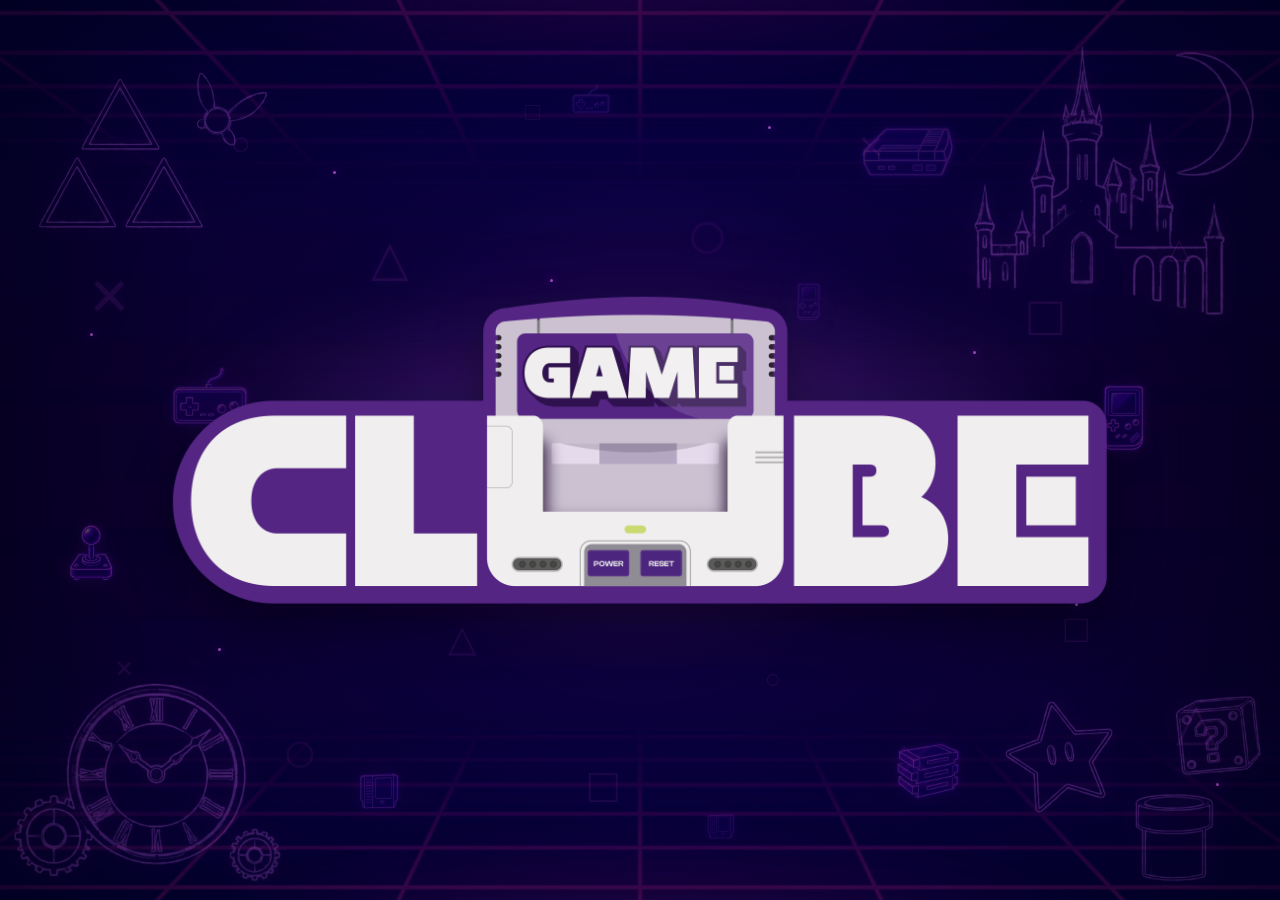
==== background.html @ bb8d3250 "21/08" ====
<!doctype html>
<html lang="pt-BR">
  <head>
    <meta charset="UTF-8" />
    <meta name="viewport" content="width=device-width, initial-scale=1" />
    <meta name="theme-color" content="#060027" />
    <title>GameClube — Background Animado</title>
    <style>
      :root { --night:#060027; --pointer-x:0; --pointer-y:0; }
      * { box-sizing:border-box; }
      html,body { width:100%; min-height:100%; margin:0; background:var(--night); }
      body { overflow:hidden; font-family:Arial,Helvetica,sans-serif; }
      .sr-only { position:absolute; width:1px; height:1px; padding:0; margin:-1px; overflow:hidden; clip:rect(0,0,0,0); white-space:nowrap; border:0; }
      .hero { position:relative; isolation:isolate; min-height:100vh; min-height:100svh; overflow:hidden; background:var(--night); }
      .background { position:absolute; z-index:-5; inset:-4%; background:url("[data-uri]") center/cover no-repeat; transform:translate3d(calc(var(--pointer-x) * -8px),calc(var(--pointer-y) * -6px),0) scale(1.06); transition:transform 220ms ease-out; will-change:transform; }
      .light { position:absolute; z-index:-4; inset:0; background:radial-gradient(circle at 50% 48%,rgb(102 42 151 / 19%),transparent 34%),radial-gradient(circle at 50% 50%,transparent 32%,rgb(3 0 25 / 62%) 100%); pointer-events:none; }
      .logo-stage { position:absolute; z-index:10; top:50%; left:50%; width:min(73vw,1280px); transform:translate3d(calc(-50% + var(--pointer-x) * 3px),calc(-50% + var(--pointer-y) * 3px),0); transition:transform 180ms ease-out; }
      .logo { position:relative; z-index:2; display:block; width:100%; height:auto; filter:drop-shadow(0 20px 25px rgb(0 0 0 / 38%)); animation:breathe 6s ease-in-out infinite; }
      .halo { position:absolute; z-index:1; inset:12% 8%; border-radius:50%; background:rgb(132 56 182 / 25%); filter:blur(48px); animation:pulse 5s ease-in-out infinite; }
      .geometry,.hardware-cloud { position:absolute; inset:0; pointer-events:none; }
      .geometry { z-index:1; transform:translate3d(calc(var(--pointer-x) * -5px),calc(var(--pointer-y) * -4px),0); transition:transform 260ms ease-out; }
      .geometry b { position:absolute; color:rgb(202 73 211 / 38%); font-size:var(--size,38px); font-weight:300; line-height:1; text-shadow:0 0 10px rgb(202 52 226 / 28%); opacity:var(--opacity,.28); animation:geoFloat var(--duration,12s) ease-in-out var(--delay,0s) infinite; }
      .geometry b:nth-child(1){left:7%;top:29%;--size:68px;--duration:15s;--delay:-4s}.geometry b:nth-child(2){left:18%;top:14%;--size:34px;--duration:10s;--delay:-1s}.geometry b:nth-child(3){left:29%;top:26%;--size:49px;--duration:13s;--delay:-8s}.geometry b:nth-child(4){left:41%;top:11%;--size:25px;--duration:9s;--delay:-3s}.geometry b:nth-child(5){right:43%;top:22%;--size:74px;--duration:17s;--delay:-9s;--opacity:.16}.geometry b:nth-child(6){right:31%;top:14%;--size:42px;--duration:11s;--delay:-5s}.geometry b:nth-child(7){right:17%;top:32%;--size:56px;--duration:14s;--delay:-7s}.geometry b:nth-child(8){right:7%;top:26%;--size:29px;--duration:9s;--delay:-2s}.geometry b:nth-child(9){left:9%;bottom:24%;--size:31px;--duration:10s;--delay:-6s}.geometry b:nth-child(10){left:22%;bottom:13%;--size:61px;--duration:16s;--delay:-10s;--opacity:.18}.geometry b:nth-child(11){left:35%;bottom:27%;--size:37px;--duration:12s;--delay:-3s}.geometry b:nth-child(12){left:46%;bottom:10%;--size:48px;--duration:14s;--delay:-7s}.geometry b:nth-child(13){right:39%;bottom:23%;--size:27px;--duration:9s;--delay:-4s}.geometry b:nth-child(14){right:27%;bottom:12%;--size:66px;--duration:18s;--delay:-12s;--opacity:.16}.geometry b:nth-child(15){right:15%;bottom:28%;--size:39px;--duration:11s;--delay:-5s}.geometry b:nth-child(16){right:5%;bottom:17%;--size:52px;--duration:13s;--delay:-8s}
      .hardware-cloud { z-index:3; }
      .hardware { position:absolute; margin:0; width:var(--width,90px); opacity:var(--opacity,.22); mix-blend-mode:screen; transform:translate3d(calc(var(--pointer-x) * var(--depth,8px)),calc(var(--pointer-y) * var(--depth,8px)),0); transition:transform 230ms ease-out; }
      .hardware img { display:block; width:100%; height:auto; filter:drop-shadow(0 0 8px rgb(194 52 226 / 30%)); animation:hardwareFloat var(--speed,11s) ease-in-out var(--delay,0s) infinite; }
      .gamepad{left:12%;top:38%;--width:clamp(72px,8vw,145px);--depth:-10px;--speed:12s;--delay:-4s}.joystick{left:4%;top:57%;--width:clamp(58px,6vw,110px);--depth:-15px;--speed:10s;--delay:-7s;--opacity:.27}.cartridge{left:27%;bottom:9%;--width:clamp(48px,5vw,90px);--depth:-7px;--speed:9s;--delay:-2s}.console{right:25%;top:11%;--width:clamp(82px,9vw,155px);--depth:9px;--speed:14s;--delay:-6s;--opacity:.18}.handheld{right:9%;top:42%;--width:clamp(70px,7vw,125px);--depth:14px;--speed:11s;--delay:-8s;--opacity:.26}.cartridge-stack{right:24%;bottom:9%;--width:clamp(68px,7vw,130px);--depth:8px;--speed:13s;--delay:-3s}.gamepad-small{left:44%;top:8%;--width:clamp(42px,4vw,72px);--depth:-5px;--speed:8s;--delay:-5s;--opacity:.16}.cartridge-small{right:42%;bottom:6%;--width:clamp(34px,3.5vw,62px);--depth:5px;--speed:10s;--delay:-9s;--opacity:.16}.handheld-small{right:35%;top:31%;--width:clamp(38px,4vw,68px);--depth:6px;--speed:9s;--delay:-1s;--opacity:.14}
      .motif { position:absolute; z-index:4; margin:0; pointer-events:none; opacity:.56; mix-blend-mode:screen; will-change:transform; }
      .motif img { display:block; width:100%; height:auto; filter:drop-shadow(0 0 7px rgb(206 46 204 / 40%)); }
      .zelda { top:8%; left:3%; width:clamp(150px,18vw,300px); transform:translate3d(calc(var(--pointer-x) * -13px),calc(var(--pointer-y) * -10px),0); }
      .zelda img { animation:floatZelda 8s ease-in-out infinite; }
      .castlevania { top:5%; right:2%; width:clamp(180px,22vw,360px); transform:translate3d(calc(var(--pointer-x) * 17px),calc(var(--pointer-y) * -13px),0); }
      .castlevania img { animation:floatCastle 10s ease-in-out -2s infinite; }
      .chrono { bottom:2%; left:1%; width:clamp(175px,21vw,340px); transform:translate3d(calc(var(--pointer-x) * -18px),calc(var(--pointer-y) * 15px),0); }
      .chrono img { animation:floatClock 11s ease-in-out -4s infinite; }
      .mario { right:1.5%; bottom:2%; width:clamp(170px,20vw,330px); transform:translate3d(calc(var(--pointer-x) * 15px),calc(var(--pointer-y) * 12px),0); }
      .mario img { animation:floatMario 7.5s ease-in-out -1s infinite; }
      .particles { position:absolute; z-index:3; inset:0; pointer-events:none; }
      .particles i { position:absolute; width:3px; height:3px; border-radius:50%; background:rgb(225 112 255 / 65%); box-shadow:0 0 10px rgb(205 50 255 / 80%); animation:drift 9s ease-in-out infinite; }
      .particles i:nth-child(1){left:7%;top:37%;animation-delay:-1s}.particles i:nth-child(2){left:17%;top:72%;animation-delay:-4s}.particles i:nth-child(3){left:26%;top:19%;animation-delay:-2s}.particles i:nth-child(4){left:43%;top:31%;animation-delay:-5s}.particles i:nth-child(5){left:60%;top:14%;animation-delay:-3s}.particles i:nth-child(6){left:76%;top:39%;animation-delay:-7s}.particles i:nth-child(7){left:84%;top:67%;animation-delay:-1.5s}.particles i:nth-child(8){left:95%;top:87%;animation-delay:-6s}
      .vignette { position:absolute; z-index:20; inset:0; box-shadow:inset 0 0 130px 45px rgb(2 0 20 / 38%); pointer-events:none; }
      @keyframes breathe { 0%,100%{transform:scale(1)} 50%{transform:scale(1.008)} }
      @keyframes pulse { 0%,100%{opacity:.5;transform:scale(.94)} 50%{opacity:.9;transform:scale(1.06)} }
      @keyframes floatZelda { 0%,100%{transform:translate3d(0,0,0) rotate(-1deg)} 45%{transform:translate3d(10px,-16px,0) rotate(2deg)} 75%{transform:translate3d(-5px,-8px,0)} }
      @keyframes floatCastle { 0%,100%{transform:translate3d(0,0,0)} 50%{transform:translate3d(-12px,-14px,0) rotate(-1.5deg)} }
      @keyframes floatClock { 0%,100%{transform:translate3d(0,0,0) rotate(-1deg)} 50%{transform:translate3d(13px,-12px,0) rotate(2deg)} }
      @keyframes floatMario { 0%,100%{transform:translate3d(0,0,0) rotate(1deg)} 35%{transform:translate3d(-8px,-18px,0) rotate(-2deg)} 70%{transform:translate3d(6px,-8px,0) rotate(1deg)} }
      @keyframes drift { 0%,100%{opacity:.15;transform:translate3d(0,0,0) scale(.8)} 50%{opacity:.75;transform:translate3d(8px,-24px,0) scale(1.2)} }
      @keyframes geoFloat { 0%,100%{transform:translate3d(0,0,0) rotate(-5deg) scale(.94)} 45%{transform:translate3d(9px,-18px,0) rotate(7deg) scale(1.04)} 75%{transform:translate3d(-6px,-9px,0) rotate(1deg) scale(.98)} }
      @keyframes hardwareFloat { 0%,100%{transform:translate3d(0,0,0) rotate(-2deg)} 50%{transform:translate3d(12px,-19px,0) rotate(3deg)} }
      @media (max-width:720px){.logo-stage{width:min(92vw,700px)}.motif{opacity:.42}.hardware{opacity:.16}.gamepad-small,.cartridge-small,.handheld-small,.geometry b:nth-child(4n){display:none}.zelda,.castlevania{top:9%}.chrono,.mario{bottom:7%}.vignette{box-shadow:inset 0 0 80px 20px rgb(2 0 20 / 36%)}}
      @media (prefers-reduced-motion:reduce){.background,.logo-stage,.motif,.geometry,.hardware{transition:none;transform:none}.logo,.halo,.motif img,.hardware img,.geometry b,.particles i{animation:none}}
    </style>
  </head>
  <body>
    <main class="hero" id="hero">
      <h1 class="sr-only">GameClube</h1>
      <div class="background" aria-hidden="true"></div>
      <div class="light" aria-hidden="true"></div>
      <div class="geometry" aria-hidden="true"><b>×</b><b>○</b><b>△</b><b>□</b><b>○</b><b>×</b><b>□</b><b>△</b><b>×</b><b>○</b><b>△</b><b>□</b><b>○</b><b>×</b><b>□</b><b>△</b></div>
      <div class="particles" aria-hidden="true"><i></i><i></i><i></i><i></i><i></i><i></i><i></i><i></i></div>
      <div class="hardware-cloud" aria-hidden="true">
        <figure class="hardware gamepad"><img src="[data-uri]" alt="" /></figure>
        <figure class="hardware joystick"><img src="[data-uri]" alt="" /></figure>
        <figure class="hardware cartridge"><img src="[data-uri]" alt="" /></figure>
        <figure class="hardware console"><img src="[data-uri]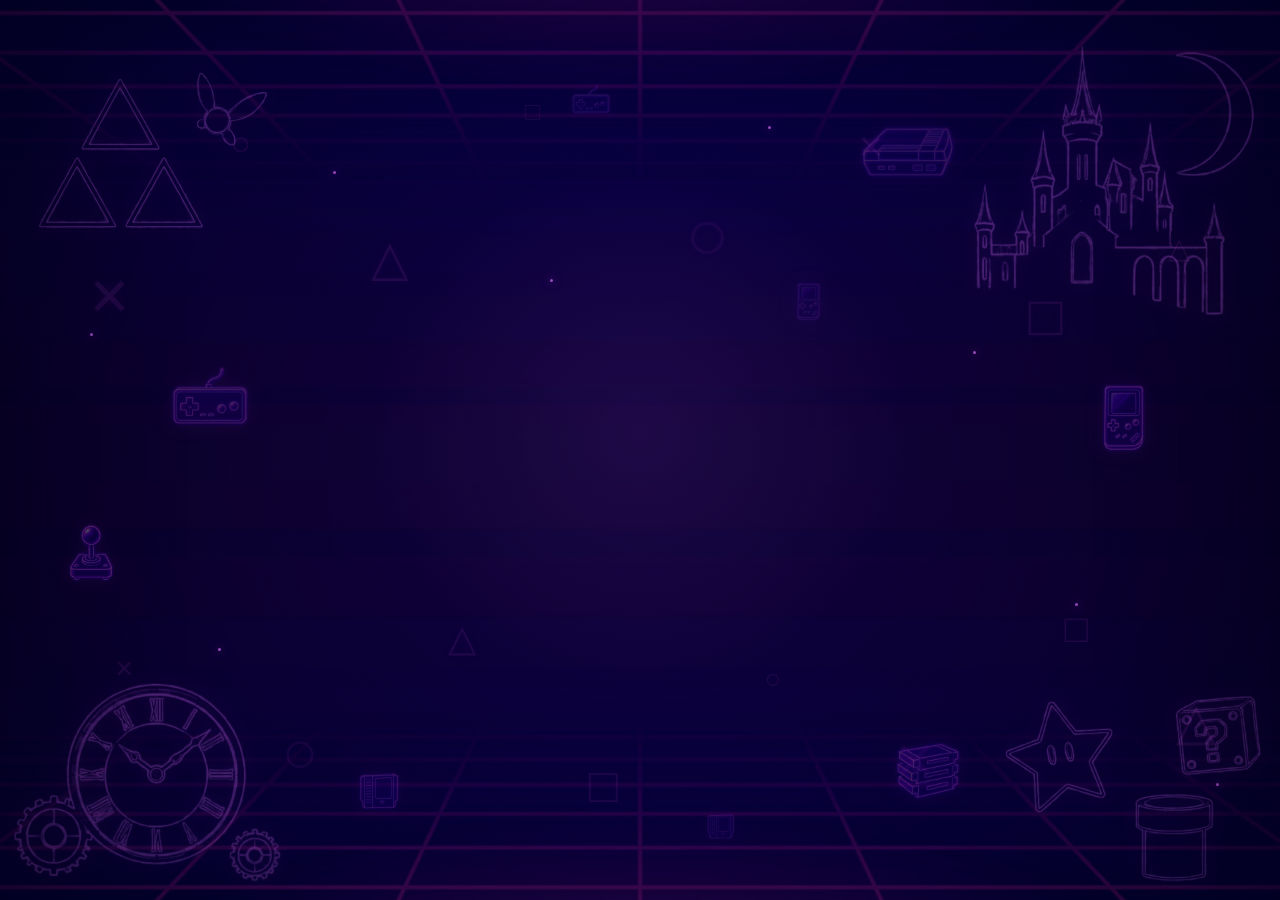
